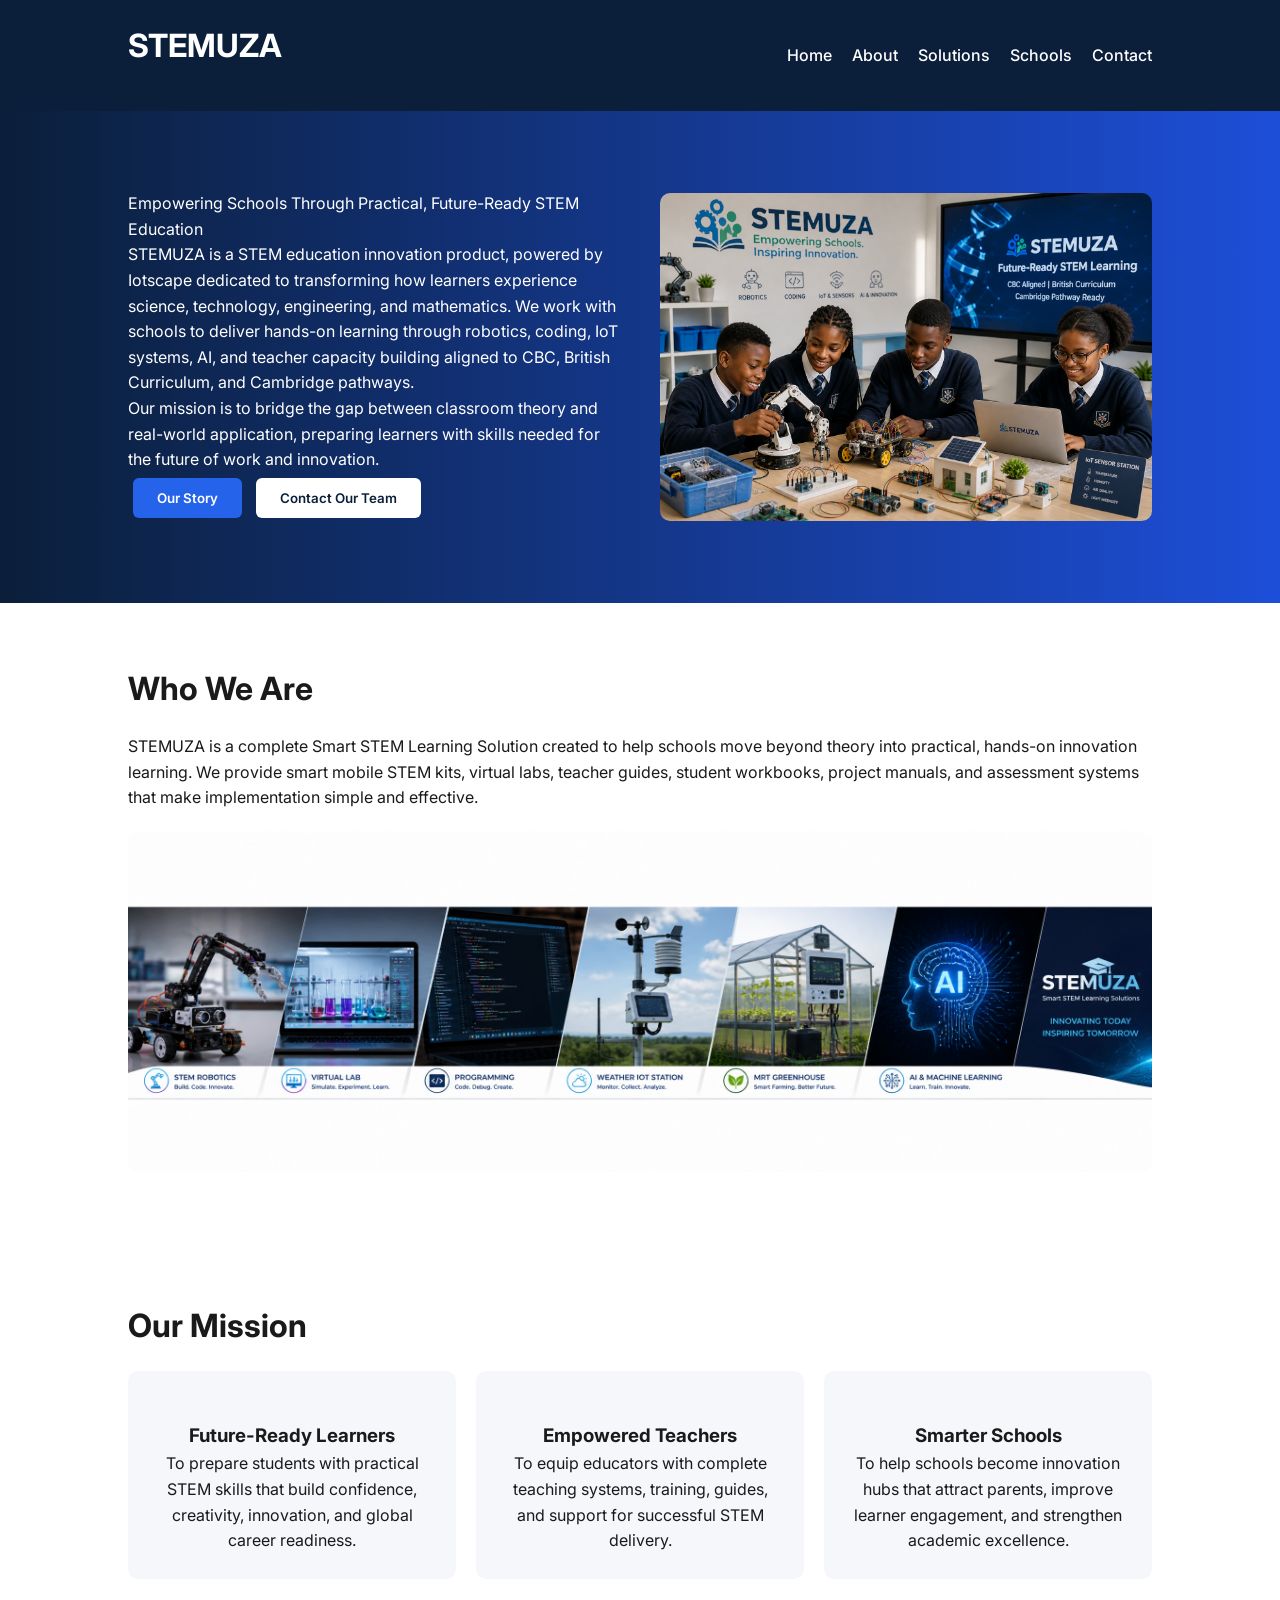
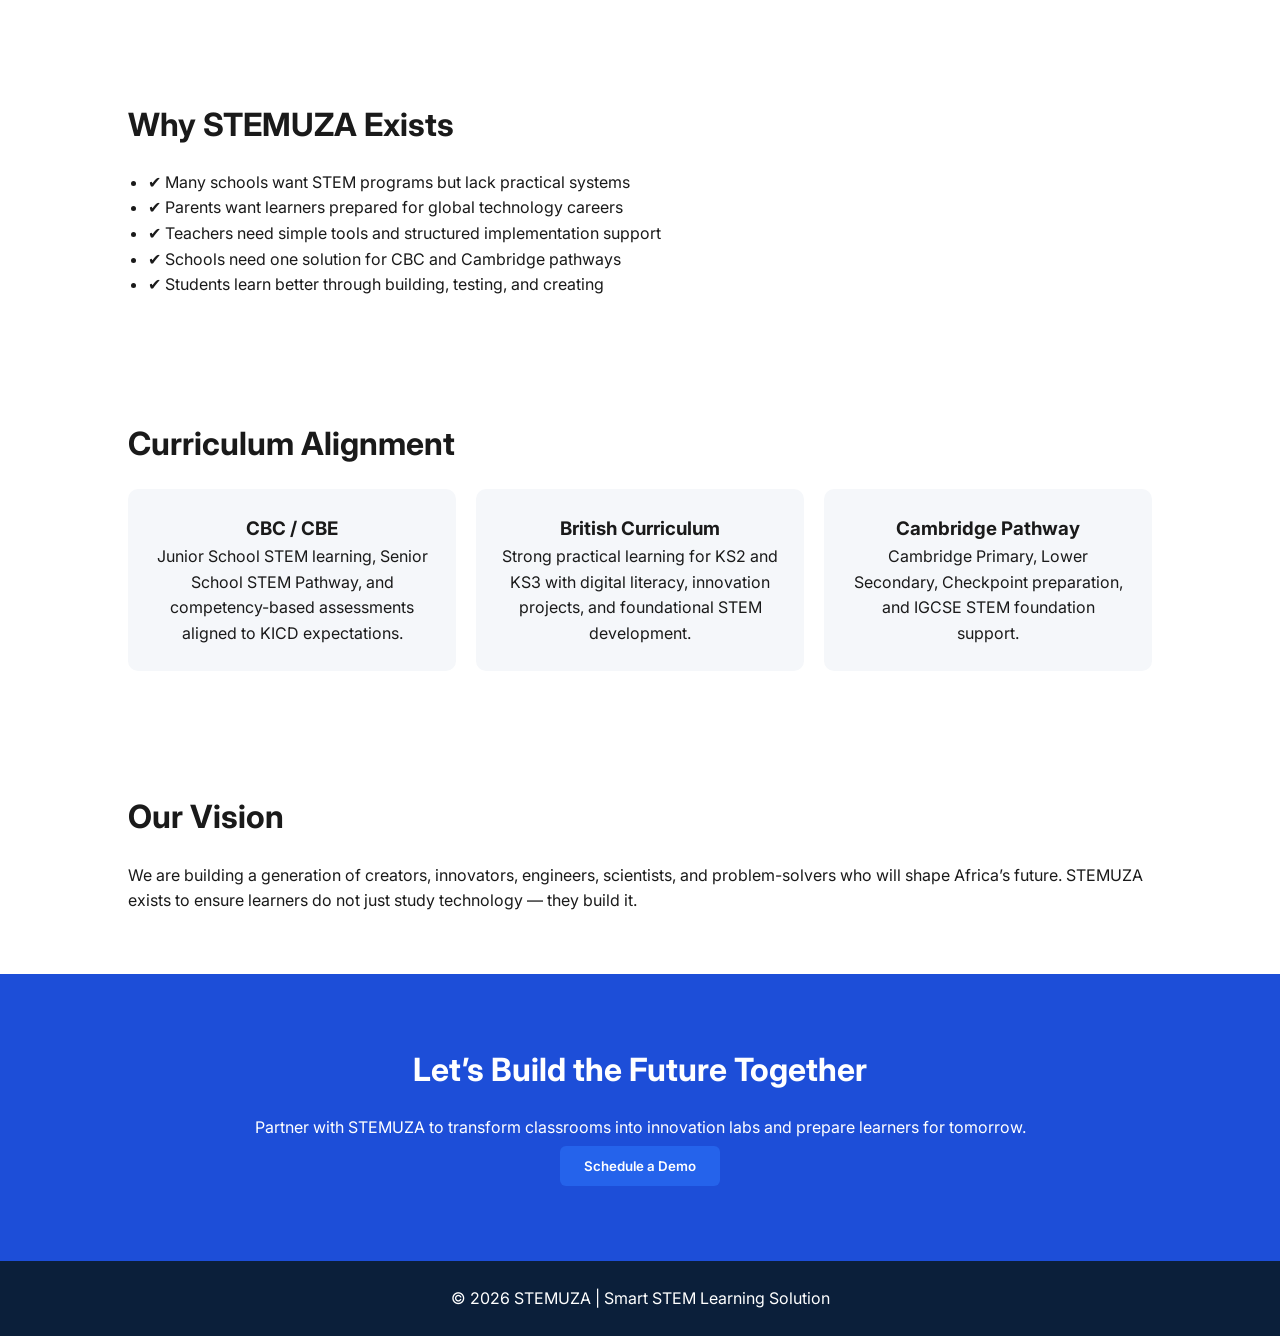
==== about.html @ c6b3c52f "Add files via upload" ====
<!DOCTYPE html>
<html lang="en">
<head>
<meta charset="UTF-8">
<meta name="viewport" content="width=device-width, initial-scale=1.0">

<title>About STEMUZA | Smart STEM Learning Solution</title>
<meta name="description" content="Learn about STEMUZA and how we help schools deliver CBC, British Curriculum, and Cambridge STEM learning through robotics, coding, IoT, AI and virtual labs.">
<meta name="keywords" content="about stemuza, stem education kenya, robotics for schools, coding for students, cbc stem solution, cambridge stem learning">

<link href="https://fonts.googleapis.com/css2?family=Inter:wght@300;400;600;700&display=swap" rel="stylesheet">

<style>
*{
margin:0;
padding:0;
box-sizing:border-box;
font-family:'Inter',sans-serif;
}

body{
line-height:1.6;
color:#1a1a1a;
}

/* HEADER */
header{
background:#0b1f3a;
color:white;
padding:20px 10%;
display:flex;
justify-content:space-between;
align-items:center;
position:relative;
}

/* NAV (DESKTOP) */
nav{
display:flex;
}

nav a{
color:white;
margin-left:20px;
text-decoration:none;
font-weight:500;
}

/* HAMBURGER */
.menu-toggle{
display:none;
font-size:28px;
cursor:pointer;
}

/* HERO */
.hero{
display:grid;
grid-template-columns:1fr 1fr;
align-items:center;
padding:80px 10%;
background:linear-gradient(to right,#0b1f3a,#1d4ed8);
color:white;
gap:40px;
}

.hero img{
width:100%;
border-radius:10px;
}

.hero h1{
font-size:42px;
margin-bottom:20px;
}

.btn{
padding:12px 24px;
border:none;
border-radius:6px;
cursor:pointer;
margin:5px;
font-weight:600;
}

.btn-primary{
background:#2563eb;
color:white;
}

.btn-secondary{
background:white;
color:#0b1f3a;
}

section{
padding:60px 10%;
}

h2{
margin-bottom:20px;
font-size:32px;
}

.grid{
display:grid;
grid-template-columns:repeat(auto-fit,minmax(250px,1fr));
gap:20px;
}

.card{
background:#f5f7fa;
padding:25px;
border-radius:10px;
text-align:center;
}

.card img{
width:55px;
margin-bottom:15px;
}

.feature-image{
width:100%;
border-radius:10px;
margin-top:20px;
}

.cta{
background:#1d4ed8;
color:white;
text-align:center;
padding:70px 10%;
}

footer{
background:#0b1f3a;
color:white;
text-align:center;
padding:25px;
}

ul{
padding-left:20px;
}

/* RESPONSIVE */
@media(max-width:768px){

.hero{
grid-template-columns:1fr;
text-align:center;
}

/* show hamburger */
.menu-toggle{
display:block;
}

/* mobile menu */
nav{
display:none;
flex-direction:column;
background:#0b1f3a;
position:absolute;
top:70px;
right:10%;
width:200px;
padding:15px;
border-radius:8px;
z-index:999;
}

nav a{
margin:10px 0;
}

nav.active{
display:flex;
}
}
</style>
</head>

<body>

<header>
<h2>STEMUZA</h2>

<!-- HAMBURGER -->
<div class="menu-toggle" onclick="toggleMenu()">
☰
</div>

<nav id="navMenu">
<a href="index.html">Home</a>
<a href="about.html">About</a>
<a href="solutions.html">Solutions</a>
<a href="schools.html">Schools</a>
<a href="contact.html">Contact</a>
</nav>
</header>

<script>
function toggleMenu(){
document.getElementById("navMenu").classList.toggle("active");
}
</script>

<!-- HERO -->
<section class="hero">

<div>
<p>
Empowering Schools Through Practical, Future-Ready STEM Education
</p>

<p>
STEMUZA is a STEM education innovation product, powered by Iotscape dedicated to transforming how learners
experience science, technology, engineering, and mathematics. We work with schools to
deliver hands-on learning through robotics, coding, IoT systems, AI, and teacher capacity
building aligned to CBC, British Curriculum, and Cambridge pathways.
</p>

<p>
Our mission is to bridge the gap between classroom theory and real-world application,
preparing learners with skills needed for the future of work and innovation.
</p>

<button class="btn btn-primary">Our Story</button>
<button class="btn btn-secondary">Contact Our Team</button>
</div>

<img src="assets/img/about-stemuza.png" alt="STEMUZA STEM education team and students working on robotics and IoT projects">

</section>

<!-- INTRO -->
<section>

<h2>Who We Are</h2>

<p>
STEMUZA is a complete Smart STEM Learning Solution created to help schools
move beyond theory into practical, hands-on innovation learning.
We provide smart mobile STEM kits, virtual labs, teacher guides,
student workbooks, project manuals, and assessment systems that make
implementation simple and effective.
</p>

<img class="feature-image" src="assets/img/bout-overview.png" alt="STEMUZA education platform overview">

</section>

<!-- MISSION -->
<section>

<h2>Our Mission</h2>

<div class="grid">

<div class="card">
<img src="https://cdn-icons-png.flaticon.com/512/3135/3135715.png" alt="">
<h3>Future-Ready Learners</h3>
<p>
To prepare students with practical STEM skills that build confidence,
creativity, innovation, and global career readiness.
</p>
</div>

<div class="card">
<img src="https://cdn-icons-png.flaticon.com/512/2995/2995620.png" alt="">
<h3>Empowered Teachers</h3>
<p>
To equip educators with complete teaching systems, training,
guides, and support for successful STEM delivery.
</p>
</div>

<div class="card">
<img src="https://cdn-icons-png.flaticon.com/512/1048/1048953.png" alt="">
<h3>Smarter Schools</h3>
<p>
To help schools become innovation hubs that attract parents,
improve learner engagement, and strengthen academic excellence.
</p>
</div>

</div>

</section>

<!-- WHY WE EXIST -->
<section>

<h2>Why STEMUZA Exists</h2>

<ul>
<li>✔ Many schools want STEM programs but lack practical systems</li>
<li>✔ Parents want learners prepared for global technology careers</li>
<li>✔ Teachers need simple tools and structured implementation support</li>
<li>✔ Schools need one solution for CBC and Cambridge pathways</li>
<li>✔ Students learn better through building, testing, and creating</li>
</ul>

</section>

<!-- CURRICULUM -->
<section>

<h2>Curriculum Alignment</h2>

<div class="grid">

<div class="card">
<h3>CBC / CBE</h3>
<p>
Junior School STEM learning, Senior School STEM Pathway,
and competency-based assessments aligned to KICD expectations.
</p>
</div>

<div class="card">
<h3>British Curriculum</h3>
<p>
Strong practical learning for KS2 and KS3 with digital literacy,
innovation projects, and foundational STEM development.
</p>
</div>

<div class="card">
<h3>Cambridge Pathway</h3>
<p>
Cambridge Primary, Lower Secondary,
Checkpoint preparation, and IGCSE STEM foundation support.
</p>
</div>

</div>

</section>

<!-- IMPACT -->
<section>

<h2>Our Vision</h2>

<p>
We are building a generation of creators, innovators, engineers,
scientists, and problem-solvers who will shape Africa’s future.
STEMUZA exists to ensure learners do not just study technology —
they build it.
</p>

</section>

<!-- CTA -->
<section class="cta">

<h2>Let’s Build the Future Together</h2>

<p>
Partner with STEMUZA to transform classrooms into innovation labs
and prepare learners for tomorrow.
</p>

<button class="btn btn-primary">Schedule a Demo</button>

</section>

<footer>
<p>© 2026 STEMUZA | Smart STEM Learning Solution</p>
</footer>

</body>
</html>
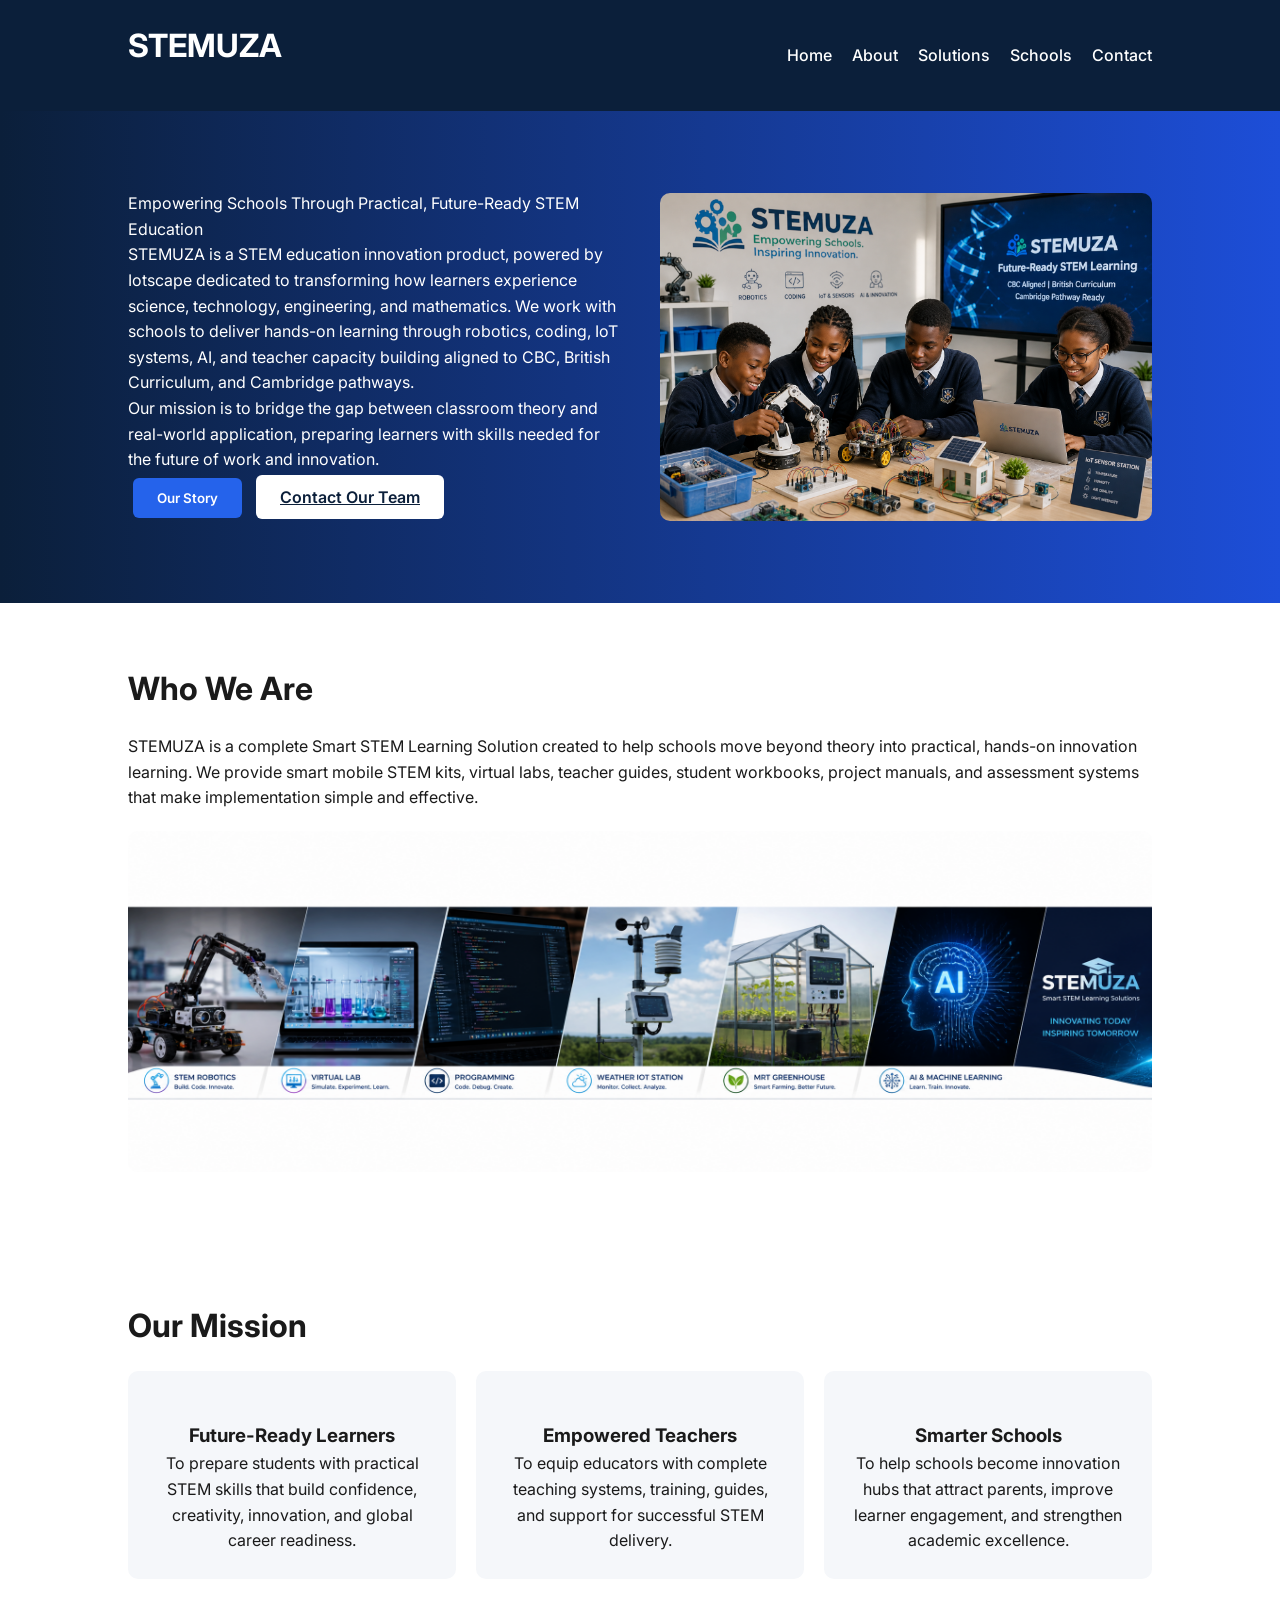
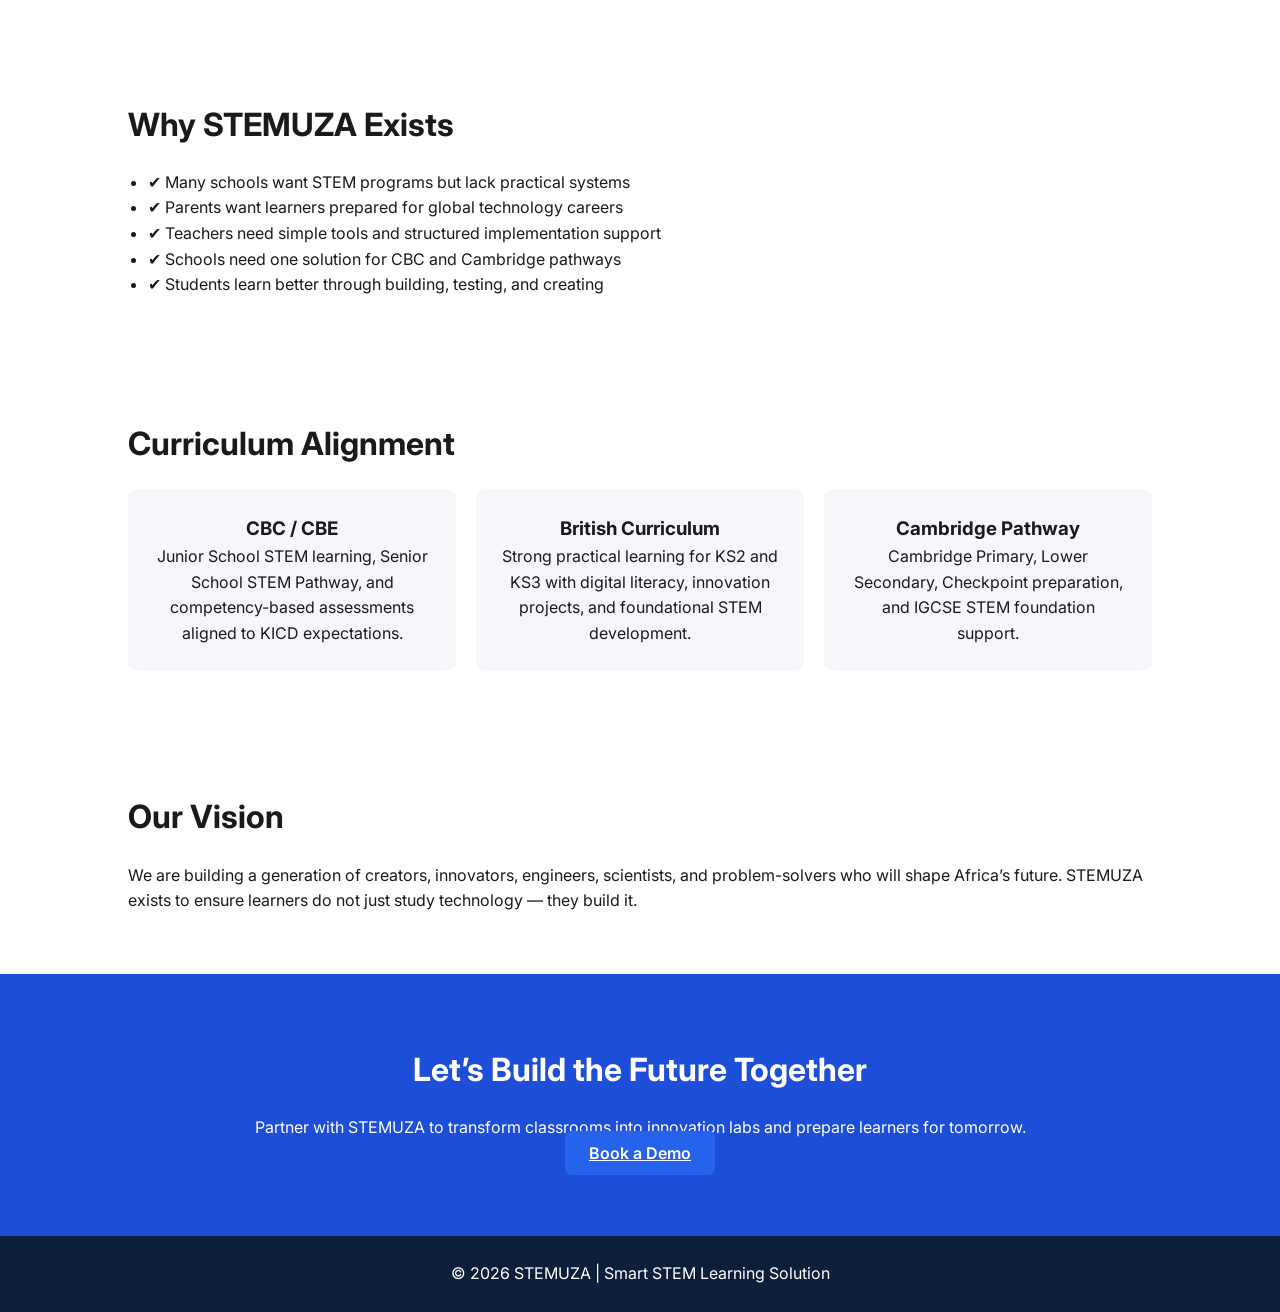
==== commit bcb80ddc: "Update about.html" ====
--- a/about.html
+++ b/about.html
@@ -9,6 +9,7 @@
 <meta name="keywords" content="about stemuza, stem education kenya, robotics for schools, coding for students, cbc stem solution, cambridge stem learning">
 
 <link href="https://fonts.googleapis.com/css2?family=Inter:wght@300;400;600;700&display=swap" rel="stylesheet">
+<link rel="icon" type="image/png" href="favicon.png">
 
 <style>
 *{
@@ -228,7 +229,12 @@
 </p>
 
 <button class="btn btn-primary">Our Story</button>
-<button class="btn btn-secondary">Contact Our Team</button>
+<a href="https://wa.me/254727048251?text=Hello%20STEMUZA%20Team%2C%20I%20would%20like%20to%20contact%20you%20regarding%20STEM%20implementation%20for%20our%20school"
+   class="btn btn-secondary"
+   target="_blank"
+   rel="noopener noreferrer">
+  Contact Our Team
+</a>
 </div>
 
 <img src="assets/img/about-stemuza.png" alt="STEMUZA STEM education team and students working on robotics and IoT projects">
@@ -364,7 +370,11 @@
 and prepare learners for tomorrow.
 </p>
 
-<button class="btn btn-primary">Schedule a Demo</button>
+<a href="https://calendly.com/stemuzakenya/stem-implementation-solution-demo"
+   class="btn btn-primary"
+   target="_blank">
+  Book a Demo
+</a>
 
 </section>
 
@@ -373,4 +383,4 @@
 </footer>
 
 </body>
-</html>+</html>
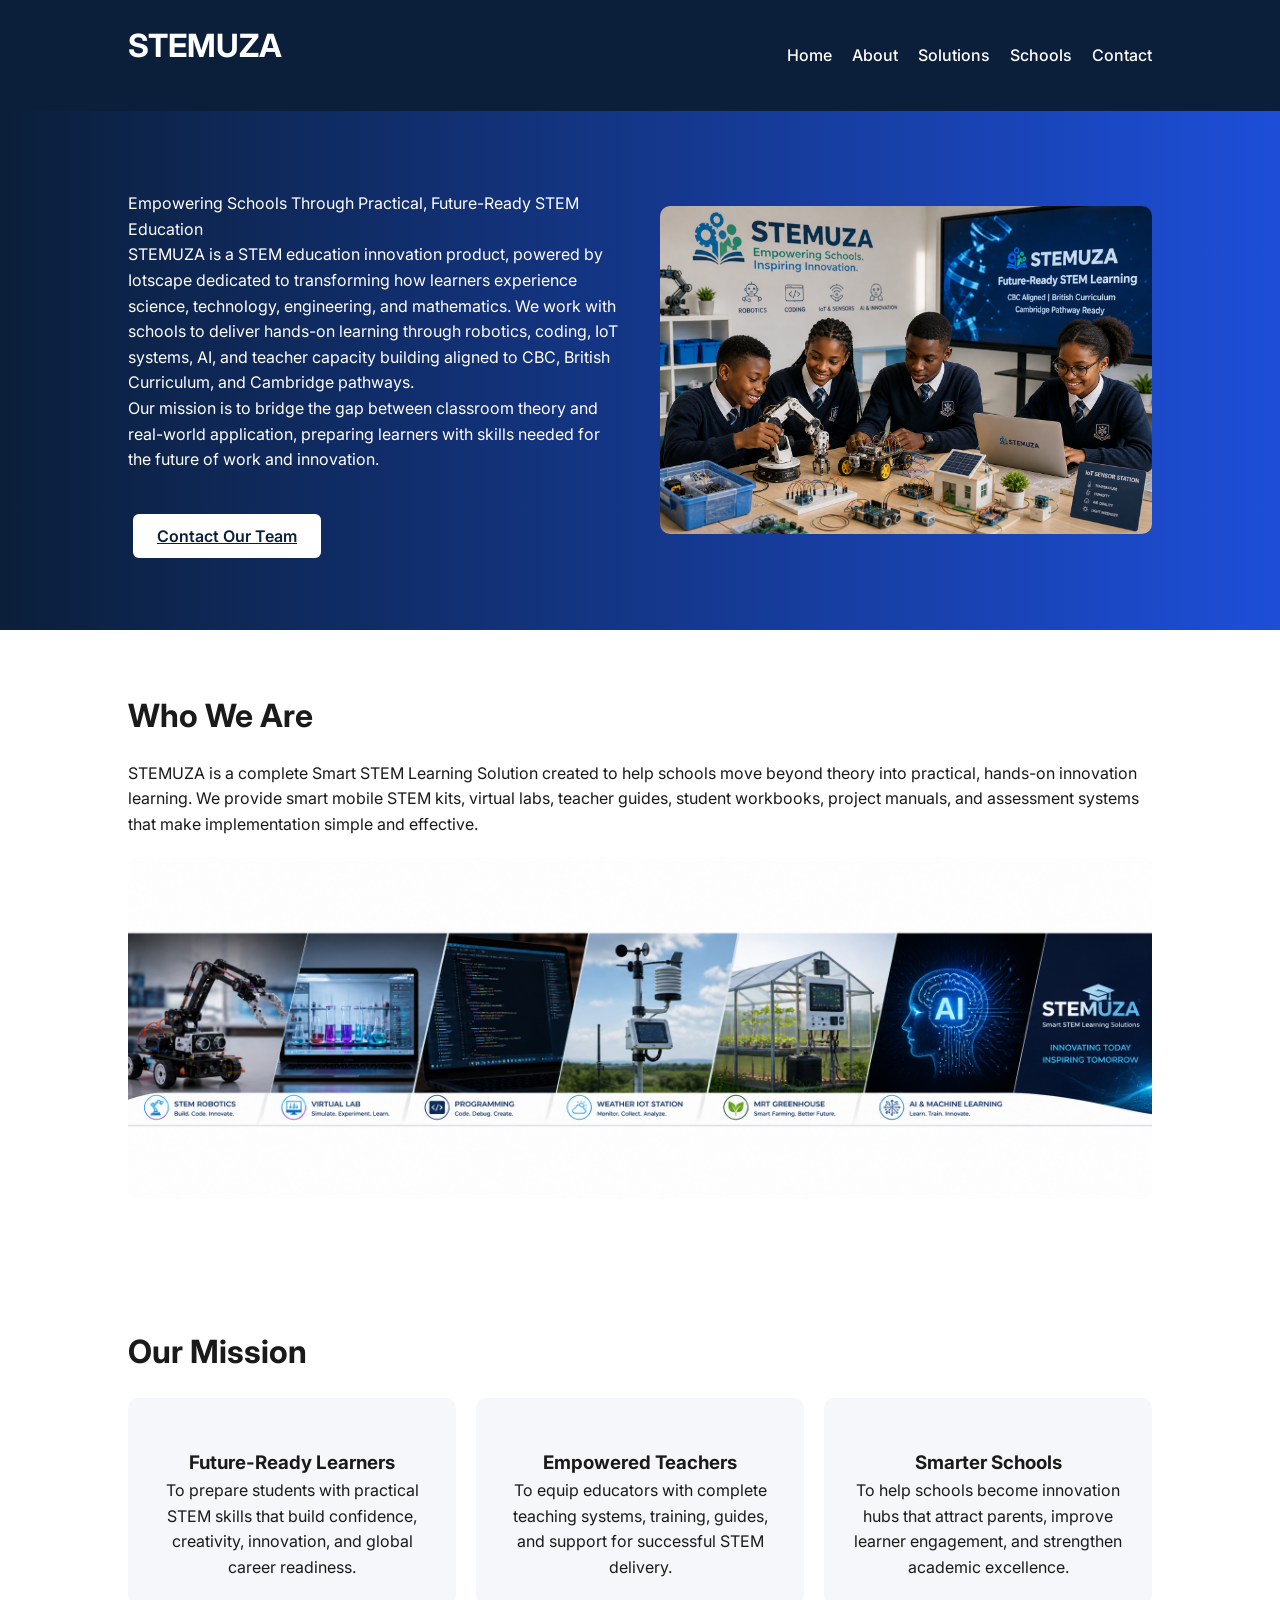
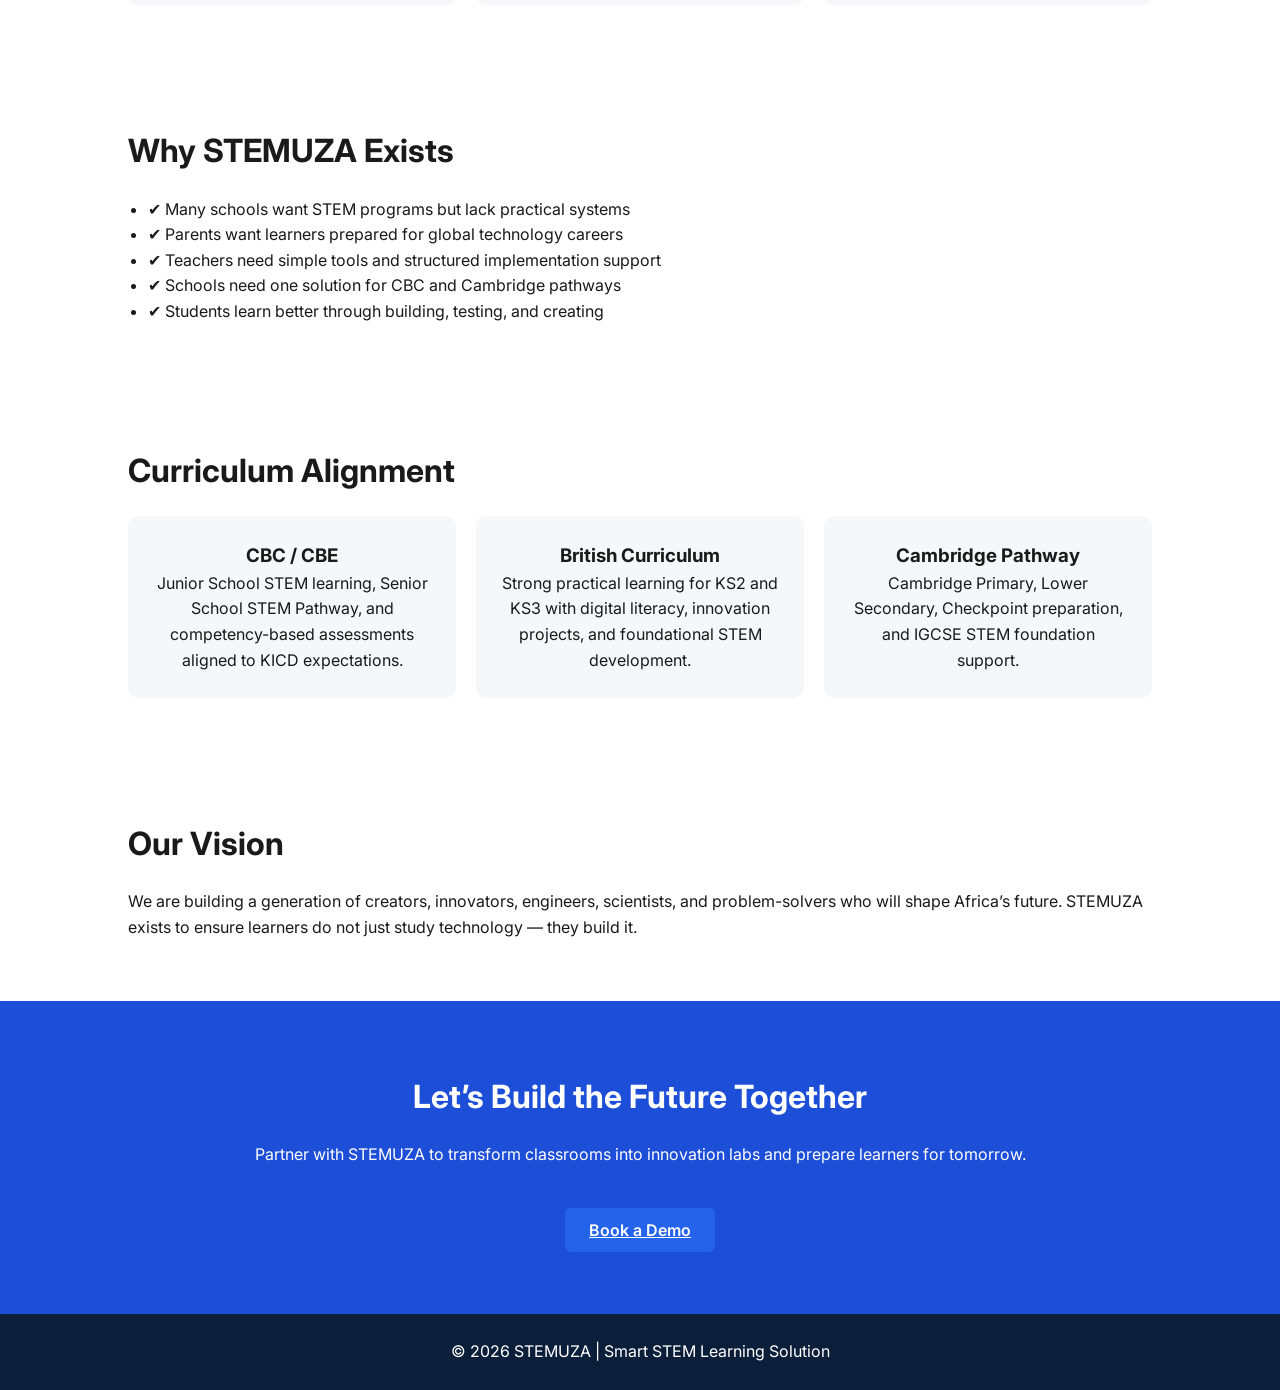
==== commit b58cba61: "Update about.html" ====
--- a/about.html
+++ b/about.html
@@ -227,8 +227,7 @@
 Our mission is to bridge the gap between classroom theory and real-world application,
 preparing learners with skills needed for the future of work and innovation.
 </p>
-
-<button class="btn btn-primary">Our Story</button>
+<br></br>
 <a href="https://wa.me/254727048251?text=Hello%20STEMUZA%20Team%2C%20I%20would%20like%20to%20contact%20you%20regarding%20STEM%20implementation%20for%20our%20school"
    class="btn btn-secondary"
    target="_blank"
@@ -369,7 +368,7 @@
 Partner with STEMUZA to transform classrooms into innovation labs
 and prepare learners for tomorrow.
 </p>
-
+<br></br>
 <a href="https://calendly.com/stemuzakenya/stem-implementation-solution-demo"
    class="btn btn-primary"
    target="_blank">
